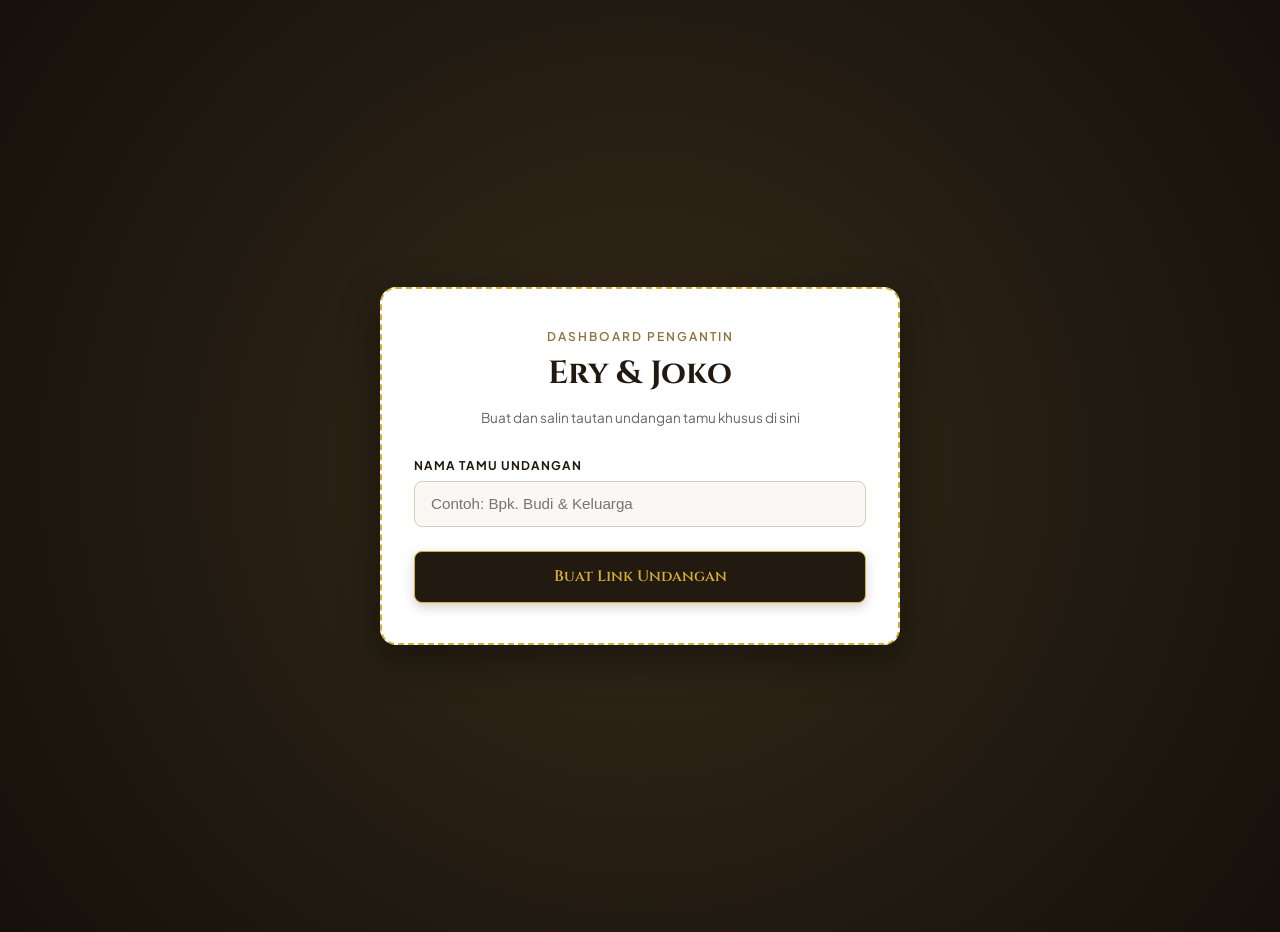
==== admin.html @ 7650f7a1 "Add files via upload" ====
<!DOCTYPE html>
<html lang="id">
<head>
    <meta charset="UTF-8">
    <meta name="viewport" content="width=device-width, initial-scale=1.0">
    <title>MinRa Generator Undangan - Ery & Joko</title>
    <!-- Google Fonts & FontAwesome -->
    <link href="https://fonts.googleapis.com/css2?family=Cinzel:wght@600;700&family=Plus+Jakarta+Sans:wght@400;500;600&display=swap" rel="stylesheet">
    <link rel="stylesheet" href="https://cdnjs.cloudflare.com/ajax/libs/font-awesome/6.4.0/css/all.min.css">
    <style>
        :root {
            --gold: #d4af37;
            --dark-wood: #221a10;
            --cream-bg: #f7f4ee;
            --card-bg: #ffffff;
        }

        body {
            background-color: var(--dark-wood);
            background-image: radial-gradient(circle at center, #352a1a 0%, #15100a 100%);
            color: #333;
            font-family: 'Plus Jakarta Sans', sans-serif;
            margin: 0;
            min-height: 100vh;
            display: flex;
            justify-content: center;
            align-items: center;
            padding: 1rem;
        }

        .generator-card {
            background: var(--card-bg);
            width: 100%;
            max-width: 520px;
            padding: 2.5rem 2rem;
            border-radius: 16px;
            box-shadow: 0 15px 40px rgba(0,0,0,0.4);
            border: 2px dashed var(--gold);
            position: relative;
            box-sizing: border-box;
            text-align: center;
        }

        .subtitle-top {
            font-family: 'Plus Jakarta Sans', sans-serif;
            font-size: 0.75rem;
            font-weight: 600;
            letter-spacing: 2px;
            color: #8c733f;
            text-transform: uppercase;
            margin-bottom: 0.5rem;
        }

        .couple-title {
            font-family: 'Cinzel', serif;
            font-size: 2rem;
            color: var(--dark-wood);
            margin: 0 0 0.5rem 0;
            font-weight: 700;
        }

        .desc {
            font-size: 0.85rem;
            color: #666;
            margin-bottom: 2rem;
        }

        .input-group {
            text-align: left;
            margin-bottom: 1.5rem;
        }

        .input-group label {
            display: block;
            font-size: 0.75rem;
            font-weight: 700;
            letter-spacing: 1px;
            color: var(--dark-wood);
            text-transform: uppercase;
            margin-bottom: 0.5rem;
        }

        .input-group input {
            width: 100%;
            padding: 0.85rem 1rem;
            border: 1px solid #d8ccb8;
            background: #faf8f5;
            border-radius: 8px;
            font-size: 0.95rem;
            color: #333;
            outline: none;
            box-sizing: border-box;
            transition: all 0.3s ease;
        }

        .input-group input:focus {
            border-color: var(--gold);
            background: #fff;
            box-shadow: 0 0 0 3px rgba(212, 175, 55, 0.15);
        }

        .btn-generate {
            background-color: var(--dark-wood);
            color: var(--gold);
            border: 1px solid var(--gold);
            width: 100%;
            padding: 0.9rem;
            border-radius: 8px;
            font-family: 'Cinzel', serif;
            font-size: 0.95rem;
            font-weight: 600;
            cursor: pointer;
            transition: all 0.3s ease;
            box-shadow: 0 4px 12px rgba(34,26,16,0.2);
        }

        .btn-generate:hover {
            background-color: #352a1a;
            transform: translateY(-1px);
        }

        .result-box {
            background: #fbf9f4;
            border: 1px solid #e6dcc8;
            padding: 1.25rem;
            border-radius: 10px;
            margin-top: 1.5rem;
            text-align: left;
            display: none;
        }

        .result-box.active {
            display: block;
            animation: fadeIn 0.4s ease-out;
        }

        @keyframes fadeIn {
            from { opacity: 0; transform: translateY(6px); }
            to { opacity: 1; transform: translateY(0); }
        }

        .result-title {
            font-size: 0.75rem;
            font-weight: 600;
            color: #8c733f;
            margin-bottom: 6px;
            display: flex;
            align-items: center;
            gap: 6px;
        }

        .link-output {
            background: #fff;
            border: 1px solid #d8ccb8;
            padding: 0.75rem;
            border-radius: 6px;
            font-size: 0.8rem;
            color: #444;
            word-break: break-all;
            margin-bottom: 1rem;
        }

        .btn-copy {
            background: linear-gradient(135deg, #d4af37 0%, #b89728 100%);
            color: #fff;
            border: none;
            width: 100%;
            padding: 0.75rem;
            border-radius: 6px;
            font-size: 0.85rem;
            font-weight: 600;
            cursor: pointer;
            display: inline-flex;
            align-items: center;
            justify-content: center;
            gap: 8px;
            transition: opacity 0.2s;
        }

        .btn-copy:hover {
            opacity: 0.9;
        }
    </style>
</head>
<body>

    <div class="generator-card">
        <div class="subtitle-top">Dashboard Pengantin</div>
        <h1 class="couple-title">Ery & Joko</h1>
        <p class="desc">Buat dan salin tautan undangan tamu khusus di sini</p>

        <div class="input-group">
            <label for="guestName">Nama Tamu Undangan</label>
            <input type="text" id="guestName" placeholder="Contoh: Bpk. Budi & Keluarga">
        </div>

        <button class="btn-generate" onclick="generateLink()">
            Buat Link Undangan
        </button>

        <div class="result-box" id="resultBox">
            <div class="result-title">
                <i class="fa-solid fa-sparkles" style="color: var(--gold);"></i> 
                <span id="successInfo">Link Undangan Berhasil Dibuat!</span>
            </div>
            <div class="link-output" id="linkText"></div>
            
            <button class="btn-copy" onclick="copyLink()">
                <i class="fa-regular fa-copy"></i> Salin Link Undangan
            </button>
        </div>
    </div>

    <script>
        function generateLink() {
            const nameInput = document.getElementById('guestName').value.trim();
            if (!nameInput) {
                alert('Silakan masukkan nama tamu terlebih dahulu, sayang!');
                return;
            }

            // Generate link berdasarkan lokasi file saat ini
            const baseUrl = window.location.href.substring(0, window.location.href.lastIndexOf('/') + 1);
            const targetUrl = baseUrl + 'index.html?to=' + encodeURIComponent(nameInput);

            document.getElementById('successInfo').innerText = `Link Undangan Berhasil Dibuat!`;
            document.getElementById('linkText').innerText = targetUrl;
            document.getElementById('resultBox').classList.add('active');
        }

        function copyLink() {
            const linkText = document.getElementById('linkText').innerText;
            navigator.clipboard.writeText(linkText).then(() => {
                alert('Link berhasil disalin! Silakan bagikan ke tamu, sayang.');
            }).catch(err => {
                console.error('Gagal menyalin:', err);
            });
        }
    </script>
</body>
</html>
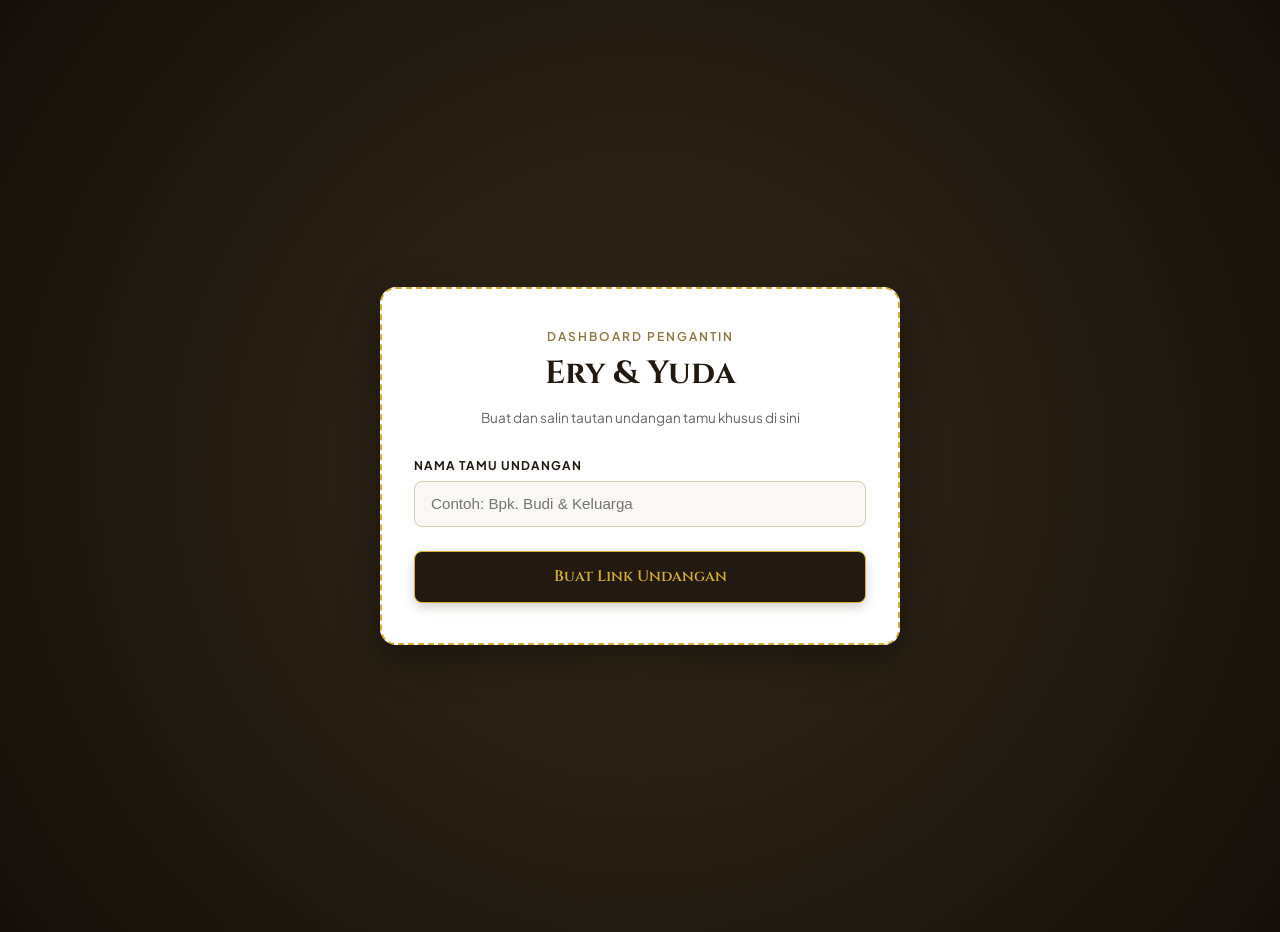
==== commit b0f83547: "Update admin.html" ====
--- a/admin.html
+++ b/admin.html
@@ -3,7 +3,7 @@
 <head>
     <meta charset="UTF-8">
     <meta name="viewport" content="width=device-width, initial-scale=1.0">
-    <title>MinRa Generator Undangan - Ery & Joko</title>
+    <title>MinRa Generator Undangan - Ery & Yuda</title>
     <!-- Google Fonts & FontAwesome -->
     <link href="https://fonts.googleapis.com/css2?family=Cinzel:wght@600;700&family=Plus+Jakarta+Sans:wght@400;500;600&display=swap" rel="stylesheet">
     <link rel="stylesheet" href="https://cdnjs.cloudflare.com/ajax/libs/font-awesome/6.4.0/css/all.min.css">
@@ -186,7 +186,7 @@
 
     <div class="generator-card">
         <div class="subtitle-top">Dashboard Pengantin</div>
-        <h1 class="couple-title">Ery & Joko</h1>
+        <h1 class="couple-title">Ery & Yuda</h1>
         <p class="desc">Buat dan salin tautan undangan tamu khusus di sini</p>
 
         <div class="input-group">
@@ -219,13 +219,23 @@
                 return;
             }
 
-            // Generate link berdasarkan lokasi file saat ini
-            const baseUrl = window.location.href.substring(0, window.location.href.lastIndexOf('/') + 1);
-            const targetUrl = baseUrl + 'index.html?to=' + encodeURIComponent(nameInput);
-
-            document.getElementById('successInfo').innerText = `Link Undangan Berhasil Dibuat!`;
-            document.getElementById('linkText').innerText = targetUrl;
-            document.getElementById('resultBox').classList.add('active');
+            // Langsung ambil domain utama (misal: https://undangan-digital-ery-yuda.vercel.app)
+            // Tanpa menyertakan /admin.html di dalamnya
+            const rootDomain = window.location.origin;
+            
+            // Buat target URL langsung mengarah ke index.html di root
+            const targetUrl = rootDomain + '/index.html?to=' + encodeURIComponent(nameInput);
+
+            // Tampilkan link ke kotak hasil
+            const linkTextEl = document.getElementById('linkText');
+            if (linkTextEl) {
+                linkTextEl.innerText = targetUrl;
+            }
+            
+            const resultBox = document.getElementById('resultBox');
+            if (resultBox) {
+                resultBox.classList.add('active');
+            }
         }
 
         function copyLink() {
@@ -237,5 +247,6 @@
             });
         }
     </script>
+
 </body>
-</html>+</html>
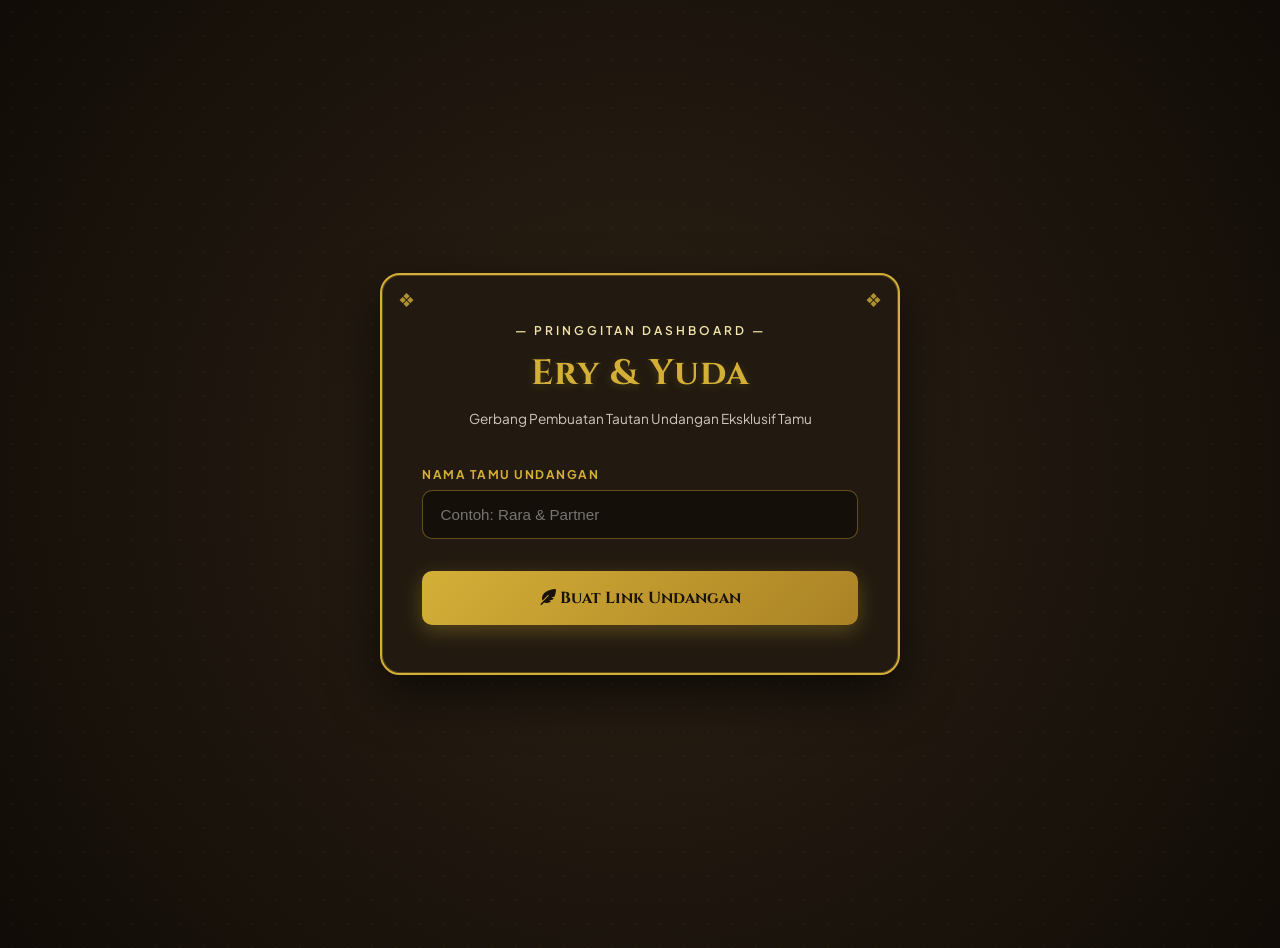
==== commit 28632182: "Update admin.html" ====
--- a/admin.html
+++ b/admin.html
@@ -10,59 +10,86 @@
     <style>
         :root {
             --gold: #d4af37;
-            --dark-wood: #221a10;
-            --cream-bg: #f7f4ee;
-            --card-bg: #ffffff;
+            --gold-light: #f3e5ab;
+            --dark-wood: #18120b;
+            --card-bg: #221a10;
+            --cream-text: #f7f4ee;
         }
 
         body {
             background-color: var(--dark-wood);
-            background-image: radial-gradient(circle at center, #352a1a 0%, #15100a 100%);
-            color: #333;
+            background-image: radial-gradient(circle at center, #2c2115 0%, #110c07 100%);
+            color: var(--cream-text);
             font-family: 'Plus Jakarta Sans', sans-serif;
             margin: 0;
             min-height: 100vh;
             display: flex;
             justify-content: center;
             align-items: center;
-            padding: 1rem;
+            padding: 1.5rem;
+            position: relative;
+            overflow-x: hidden;
+        }
+
+        /* Aksen Motif Batik Tipis di Background */
+        body::before {
+            content: "";
+            position: absolute;
+            top: 0; left: 0; right: 0; bottom: 0;
+            background: radial-gradient(circle, rgba(212,175,55,0.05) 1px, transparent 1px);
+            background-size: 24px 24px;
+            pointer-events: none;
         }
 
         .generator-card {
             background: var(--card-bg);
             width: 100%;
             max-width: 520px;
-            padding: 2.5rem 2rem;
-            border-radius: 16px;
-            box-shadow: 0 15px 40px rgba(0,0,0,0.4);
-            border: 2px dashed var(--gold);
+            padding: 3rem 2.5rem;
+            border-radius: 20px;
+            box-shadow: 0 20px 50px rgba(0,0,0,0.6), inset 0 0 0 1px rgba(212, 175, 55, 0.3);
+            border: 2px solid var(--gold);
             position: relative;
             box-sizing: border-box;
             text-align: center;
-        }
+            backdrop-filter: blur(10px);
+        }
+
+        /* Ornamen Aksen Sudut Klasik */
+        .generator-card::before, .generator-card::after {
+            content: "❖";
+            position: absolute;
+            color: var(--gold);
+            font-size: 1.2rem;
+            opacity: 0.8;
+        }
+        .generator-card::before { top: 12px; left: 16px; }
+        .generator-card::after { top: 12px; right: 16px; }
 
         .subtitle-top {
             font-family: 'Plus Jakarta Sans', sans-serif;
             font-size: 0.75rem;
             font-weight: 600;
-            letter-spacing: 2px;
-            color: #8c733f;
+            letter-spacing: 3px;
+            color: var(--gold-light);
             text-transform: uppercase;
-            margin-bottom: 0.5rem;
+            margin-bottom: 0.75rem;
         }
 
         .couple-title {
             font-family: 'Cinzel', serif;
-            font-size: 2rem;
-            color: var(--dark-wood);
+            font-size: 2.2rem;
+            color: var(--gold);
             margin: 0 0 0.5rem 0;
             font-weight: 700;
+            letter-spacing: 1px;
+            text-shadow: 0 2px 10px rgba(212,175,55,0.2);
         }
 
         .desc {
             font-size: 0.85rem;
-            color: #666;
-            margin-bottom: 2rem;
+            color: #d1c7bd;
+            margin-bottom: 2.5rem;
         }
 
         .input-group {
@@ -74,20 +101,20 @@
             display: block;
             font-size: 0.75rem;
             font-weight: 700;
-            letter-spacing: 1px;
-            color: var(--dark-wood);
+            letter-spacing: 1.5px;
+            color: var(--gold);
             text-transform: uppercase;
             margin-bottom: 0.5rem;
         }
 
         .input-group input {
             width: 100%;
-            padding: 0.85rem 1rem;
-            border: 1px solid #d8ccb8;
-            background: #faf8f5;
-            border-radius: 8px;
+            padding: 0.95rem 1.1rem;
+            border: 1px solid rgba(212, 175, 55, 0.4);
+            background: #140f09;
+            border-radius: 10px;
             font-size: 0.95rem;
-            color: #333;
+            color: #fff;
             outline: none;
             box-sizing: border-box;
             transition: all 0.3s ease;
@@ -95,36 +122,38 @@
 
         .input-group input:focus {
             border-color: var(--gold);
-            background: #fff;
-            box-shadow: 0 0 0 3px rgba(212, 175, 55, 0.15);
+            background: #1c150e;
+            box-shadow: 0 0 0 4px rgba(212, 175, 55, 0.2);
         }
 
         .btn-generate {
-            background-color: var(--dark-wood);
-            color: var(--gold);
-            border: 1px solid var(--gold);
-            width: 100%;
-            padding: 0.9rem;
-            border-radius: 8px;
+            background: linear-gradient(135deg, #d4af37 0%, #aa8225 100%);
+            color: #18120b;
+            border: none;
+            width: 100%;
+            padding: 1rem;
+            border-radius: 10px;
             font-family: 'Cinzel', serif;
-            font-size: 0.95rem;
-            font-weight: 600;
+            font-size: 1rem;
+            font-weight: 700;
             cursor: pointer;
             transition: all 0.3s ease;
-            box-shadow: 0 4px 12px rgba(34,26,16,0.2);
+            box-shadow: 0 6px 20px rgba(212, 175, 55, 0.3);
+            margin-top: 0.5rem;
         }
 
         .btn-generate:hover {
-            background-color: #352a1a;
-            transform: translateY(-1px);
+            transform: translateY(-2px);
+            box-shadow: 0 8px 25px rgba(212, 175, 55, 0.4);
+            background: linear-gradient(135deg, #e6c152, #bd912c);
         }
 
         .result-box {
-            background: #fbf9f4;
-            border: 1px solid #e6dcc8;
+            background: #140f09;
+            border: 1px solid rgba(212, 175, 55, 0.3);
             padding: 1.25rem;
-            border-radius: 10px;
-            margin-top: 1.5rem;
+            border-radius: 12px;
+            margin-top: 1.75rem;
             text-align: left;
             display: none;
         }
@@ -135,38 +164,40 @@
         }
 
         @keyframes fadeIn {
-            from { opacity: 0; transform: translateY(6px); }
+            from { opacity: 0; transform: translateY(8px); }
             to { opacity: 1; transform: translateY(0); }
         }
 
         .result-title {
             font-size: 0.75rem;
             font-weight: 600;
-            color: #8c733f;
-            margin-bottom: 6px;
+            color: var(--gold);
+            margin-bottom: 8px;
             display: flex;
             align-items: center;
             gap: 6px;
+            letter-spacing: 1px;
+            text-transform: uppercase;
         }
 
         .link-output {
-            background: #fff;
-            border: 1px solid #d8ccb8;
-            padding: 0.75rem;
-            border-radius: 6px;
+            background: #0a0704;
+            border: 1px solid rgba(212, 175, 55, 0.2);
+            padding: 0.85rem;
+            border-radius: 8px;
             font-size: 0.8rem;
-            color: #444;
+            color: #e2d8cc;
             word-break: break-all;
             margin-bottom: 1rem;
         }
 
         .btn-copy {
-            background: linear-gradient(135deg, #d4af37 0%, #b89728 100%);
-            color: #fff;
-            border: none;
-            width: 100%;
-            padding: 0.75rem;
-            border-radius: 6px;
+            background: transparent;
+            color: var(--gold);
+            border: 1px solid var(--gold);
+            width: 100%;
+            padding: 0.85rem;
+            border-radius: 8px;
             font-size: 0.85rem;
             font-weight: 600;
             cursor: pointer;
@@ -174,39 +205,40 @@
             align-items: center;
             justify-content: center;
             gap: 8px;
-            transition: opacity 0.2s;
+            transition: all 0.3s ease;
         }
 
         .btn-copy:hover {
-            opacity: 0.9;
+            background: var(--gold);
+            color: #18120b;
         }
     </style>
 </head>
 <body>
 
     <div class="generator-card">
-        <div class="subtitle-top">Dashboard Pengantin</div>
+        <div class="subtitle-top">— Pringgitan Dashboard —</div>
         <h1 class="couple-title">Ery & Yuda</h1>
-        <p class="desc">Buat dan salin tautan undangan tamu khusus di sini</p>
+        <p class="desc">Gerbang Pembuatan Tautan Undangan Eksklusif Tamu</p>
 
         <div class="input-group">
             <label for="guestName">Nama Tamu Undangan</label>
-            <input type="text" id="guestName" placeholder="Contoh: Bpk. Budi & Keluarga">
+            <input type="text" id="guestName" placeholder="Contoh: Rara & Partner">
         </div>
 
         <button class="btn-generate" onclick="generateLink()">
-            Buat Link Undangan
+            <i class="fa-solid fa-feather-pointed"></i> Buat Link Undangan
         </button>
 
         <div class="result-box" id="resultBox">
             <div class="result-title">
-                <i class="fa-solid fa-sparkles" style="color: var(--gold);"></i> 
-                <span id="successInfo">Link Undangan Berhasil Dibuat!</span>
+                <i class="fa-solid fa-sparkles"></i> 
+                <span>Tautan Berhasil Digenerate</span>
             </div>
             <div class="link-output" id="linkText"></div>
             
             <button class="btn-copy" onclick="copyLink()">
-                <i class="fa-regular fa-copy"></i> Salin Link Undangan
+                <i class="fa-regular fa-copy"></i> Salin Tautan Undangan
             </button>
         </div>
     </div>
@@ -219,14 +251,9 @@
                 return;
             }
 
-            // Langsung ambil domain utama (misal: https://undangan-digital-ery-yuda.vercel.app)
-            // Tanpa menyertakan /admin.html di dalamnya
             const rootDomain = window.location.origin;
-            
-            // Buat target URL langsung mengarah ke index.html di root
             const targetUrl = rootDomain + '/index.html?to=' + encodeURIComponent(nameInput);
 
-            // Tampilkan link ke kotak hasil
             const linkTextEl = document.getElementById('linkText');
             if (linkTextEl) {
                 linkTextEl.innerText = targetUrl;
@@ -241,7 +268,7 @@
         function copyLink() {
             const linkText = document.getElementById('linkText').innerText;
             navigator.clipboard.writeText(linkText).then(() => {
-                alert('Link berhasil disalin! Silakan bagikan ke tamu, sayang.');
+                alert('Tautan berhasil disalin! Silakan bagikan ke tamu, sayang.');
             }).catch(err => {
                 console.error('Gagal menyalin:', err);
             });
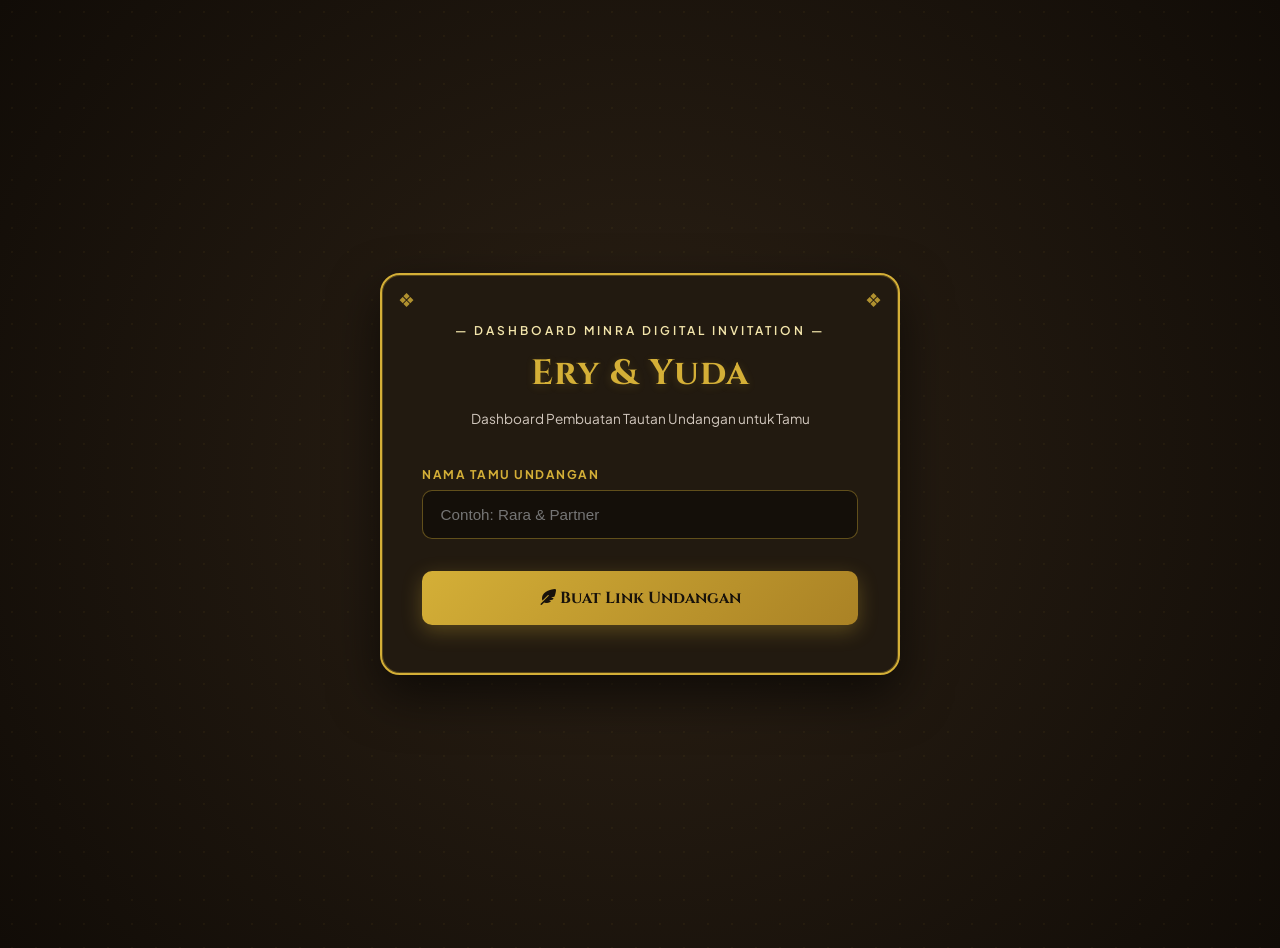
==== commit bf62ee5e: "Update admin.html" ====
--- a/admin.html
+++ b/admin.html
@@ -217,9 +217,9 @@
 <body>
 
     <div class="generator-card">
-        <div class="subtitle-top">— Pringgitan Dashboard —</div>
+        <div class="subtitle-top">— Dashboard MinRa Digital Invitation —</div>
         <h1 class="couple-title">Ery & Yuda</h1>
-        <p class="desc">Gerbang Pembuatan Tautan Undangan Eksklusif Tamu</p>
+        <p class="desc">Dashboard Pembuatan Tautan Undangan untuk Tamu</p>
 
         <div class="input-group">
             <label for="guestName">Nama Tamu Undangan</label>
